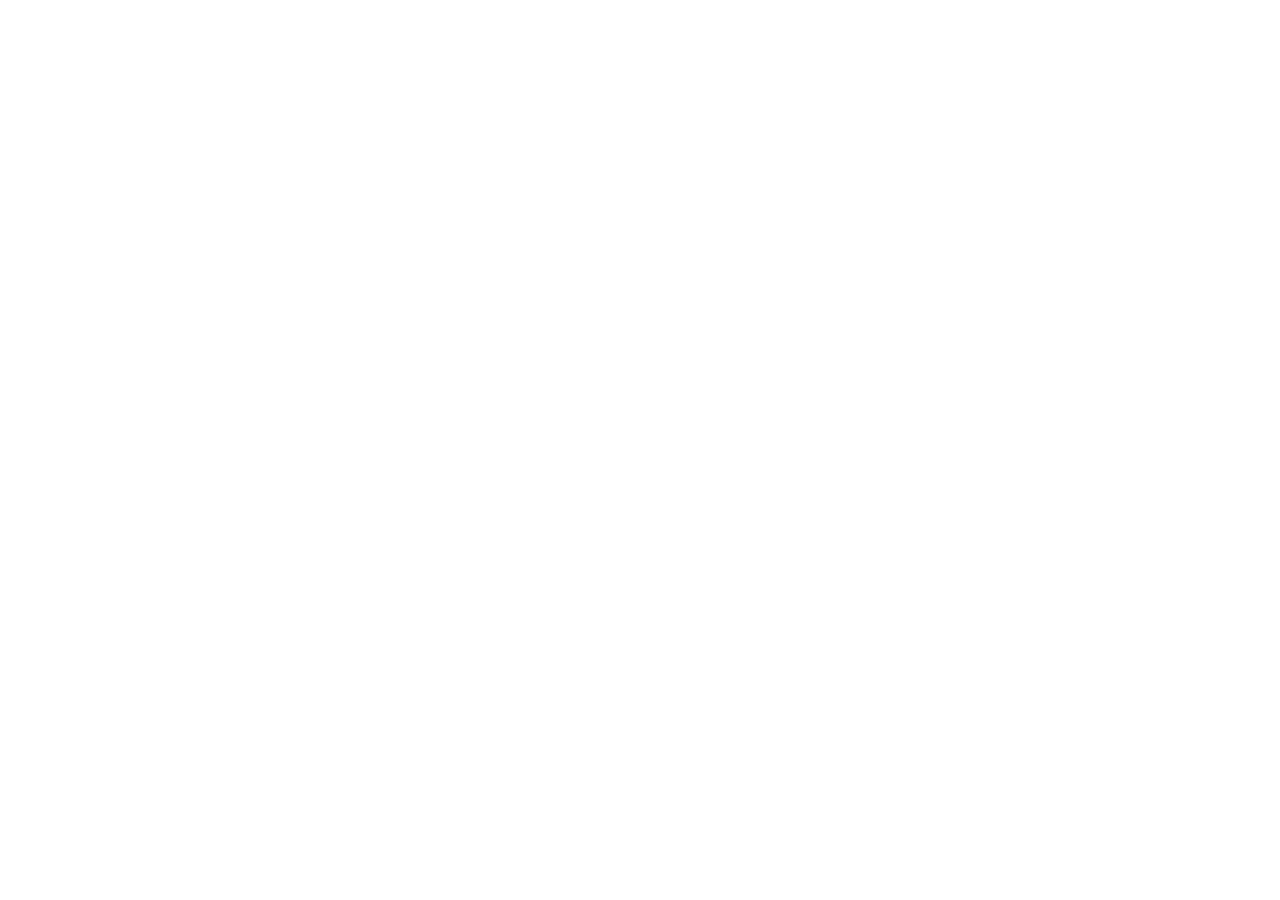
==== index.html @ a41d3dae "Criei a pagina principal" ====
<!DOCTYPE html>
<html lang="pt-bt">
<head>
    <meta charset="UTF-8">
    <meta name="viewport" content="width=device-width, initial-scale=1.0">
    <link rel="shortcut icon" href="favicon.ico" type="image/x-icon">
    <title>Projeto Redes Sociais</title>
</head>
<body>
    <h1></h1>
</body>
</html>
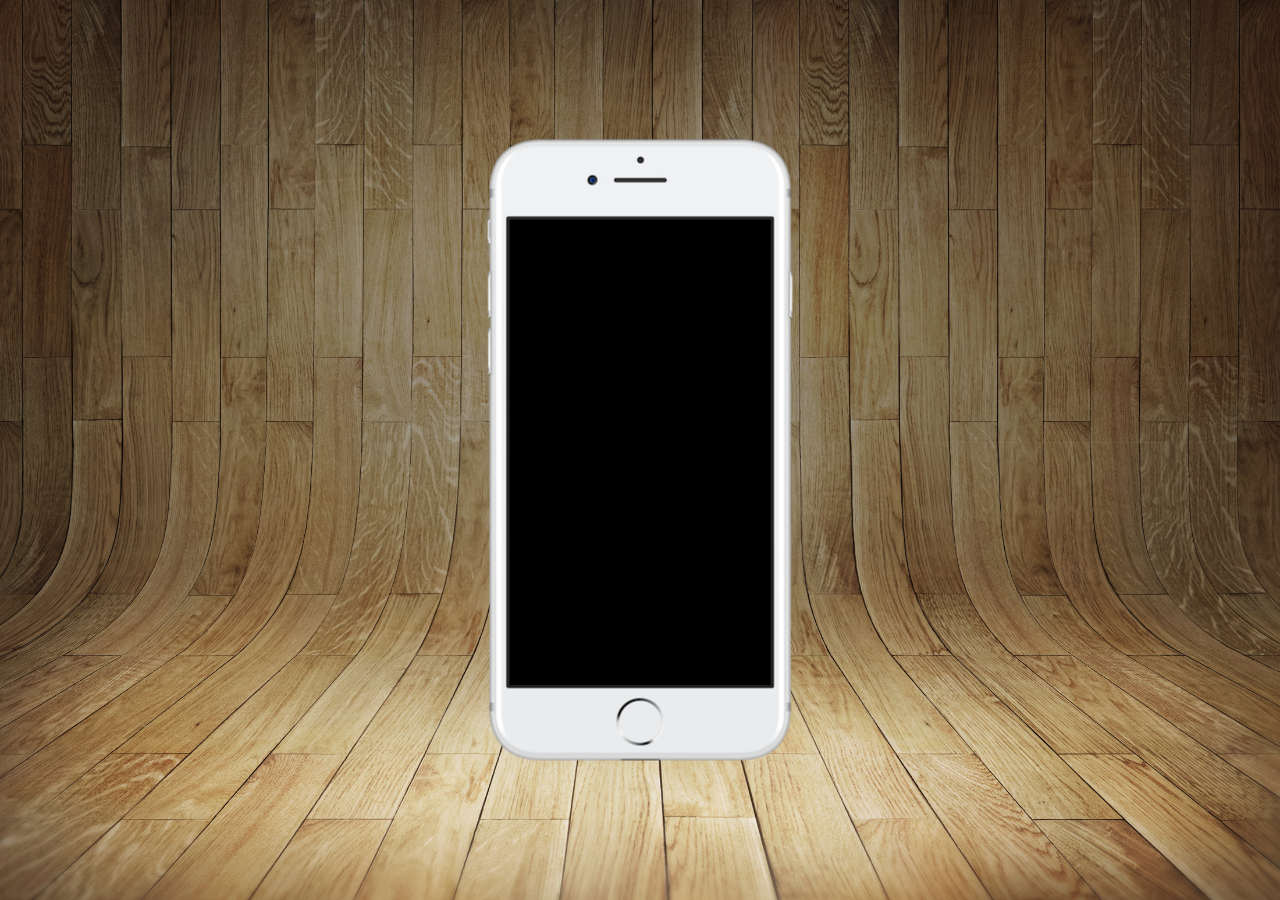
==== commit b26457d8: "atualização" ====
--- a/index.html
+++ b/index.html
@@ -4,9 +4,17 @@
     <meta charset="UTF-8">
     <meta name="viewport" content="width=device-width, initial-scale=1.0">
     <link rel="shortcut icon" href="favicon.ico" type="image/x-icon">
+    <link rel="stylesheet" href="estilos/style.css">
     <title>Projeto Redes Sociais</title>
 </head>
 <body>
-    <h1></h1>
+    <main>
+        <section id="telefone">
+
+        </section>
+        <section id="redes-sociais">
+
+        </section>
+    </main>
 </body>
 </html>
--- a/estilos/style.css
+++ b/estilos/style.css
@@ -0,0 +1,35 @@
+@charset "UTF-8";
+
+* {
+    margin: 0px;
+    padding: 0px;
+    font-family: Arial, Helvetica, sans-serif;
+}
+
+html, body {
+    height: 100vh;
+    width: 100vw;
+}
+
+body {
+    background: url('../imagens/fundo-madeira.jpg')no-repeat top center;
+    background-size: cover;
+    background-attachment: fixed
+}
+
+main {
+    height: 100vh;
+    position: relative;
+
+}
+
+section#telefone {
+    position: absolute;
+    top: 50%;
+    left: 50%;
+    transform: translate(-50%, -50%);
+
+    height: 627px;
+    width: 311px;
+    background: url('../imagens/frame-iphone.png')no-repeat;
+}
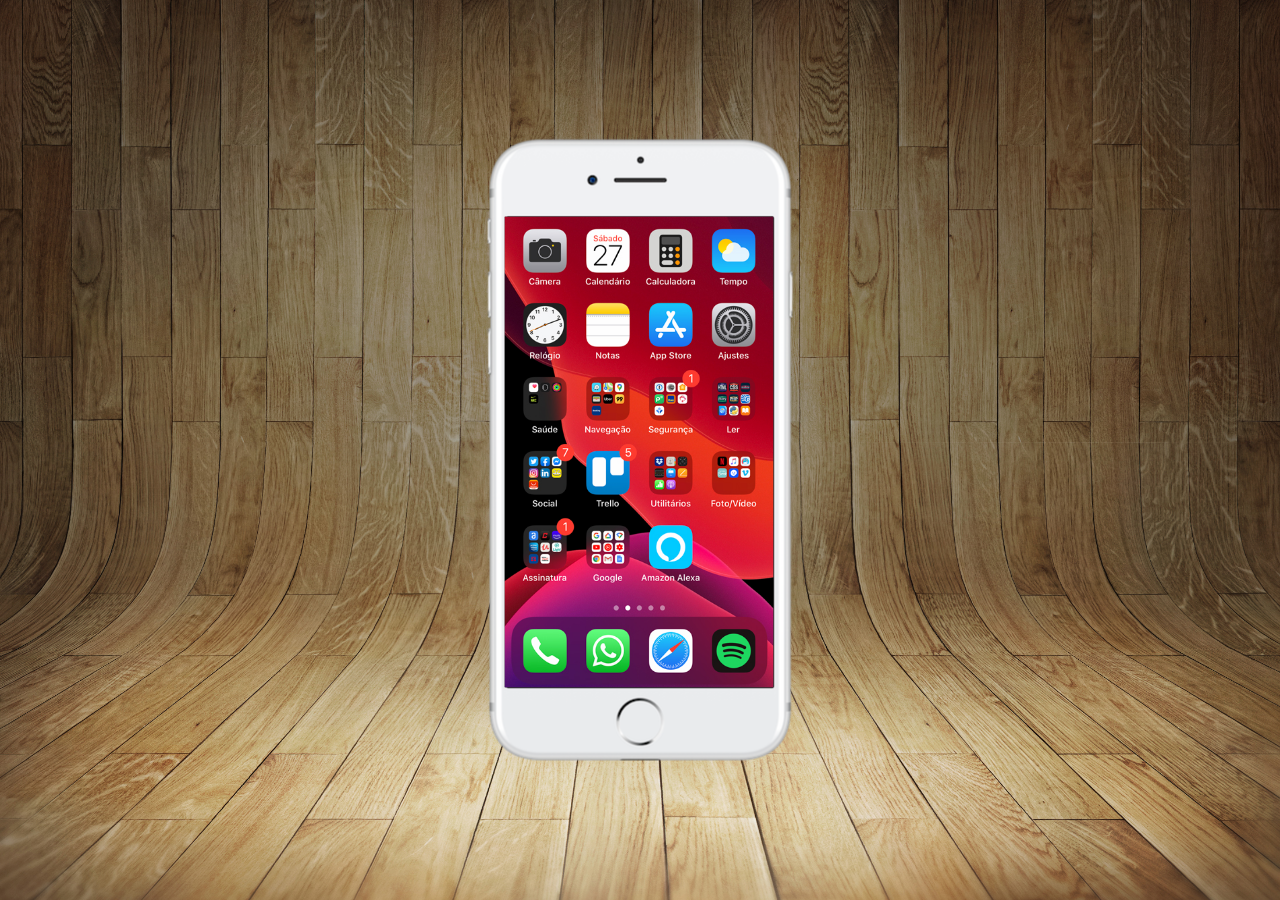
==== commit e94bdd4d: "criei a tela home" ====
--- a/index.html
+++ b/index.html
@@ -10,7 +10,7 @@
 <body>
     <main>
         <section id="telefone">
-
+            <iframe src="home.html" name="tela" id="tela" frameborder="0"></iframe>
         </section>
         <section id="redes-sociais">
 
--- a/estilos/style.css
+++ b/estilos/style.css
@@ -32,4 +32,12 @@
     height: 627px;
     width: 311px;
     background: url('../imagens/frame-iphone.png')no-repeat;
+}
+
+iframe#tela {
+    position: relative;
+    top: 80px;
+    left: 20px;
+    width: 269px;
+    height: 471px;
 }
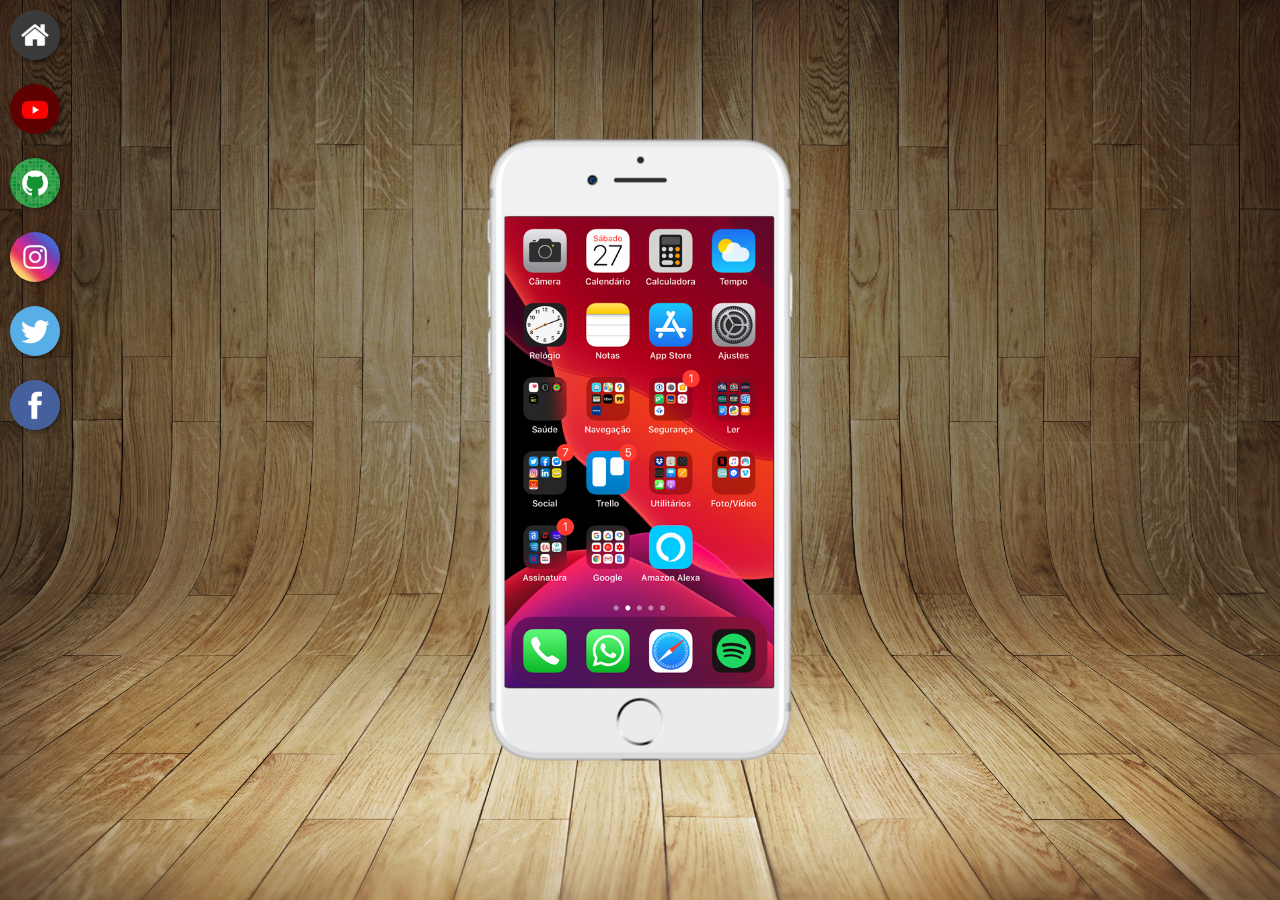
==== commit 76f5d4d2: "criei botões na lateral" ====
--- a/index.html
+++ b/index.html
@@ -10,10 +10,17 @@
 <body>
     <main>
         <section id="telefone">
-            <iframe src="home.html" name="tela" id="tela" frameborder="0"></iframe>
+            <iframe src="home.html" name="tela" id="tela" frameborder="0">
+                Seu navegador não é compatível com isso
+            </iframe>
         </section>
         <section id="redes-sociais">
-
+            <a href="#" target="tela"><img src="imagens/logo-home.jpg" alt="home"></a><br>
+            <a href="#" target="tela"><img src="imagens/logo-youtube.jpg" alt="Youtube"></a><br>
+            <a href="#" target="tela"><img src="imagens/logo-github.jpg" alt="Github"></a><br>
+            <a href="#" target="tela"><img src="imagens/logo-instagram.jpg" alt="Instagram"></a><br>
+            <a href="#" target="tela"><img src="imagens/logo-twitter.jpg" alt="Twitter"></a><br>
+            <a href="#" target="tela"><img src="imagens/logo-facebook.jpg" alt="Facebook"></a>
         </section>
     </main>
 </body>
--- a/estilos/style.css
+++ b/estilos/style.css
@@ -40,4 +40,19 @@
     left: 20px;
     width: 269px;
     height: 471px;
+}
+
+section#redes-sociais img {
+    width: 50px;
+    margin: 10px;
+    border-radius: 50%;
+    box-shadow: 2px 2px 5px rgba(0, 0, 0, 0.397);
+    box-sizing: border-box;
+}
+
+section#redes-sociais img:hover {
+    border: 2px solid rgba(255, 255, 255, 0.603);
+    transform: translate(-3px, -3px);
+    box-shadow: 5px 5px 10px rgba(0, 0, 0, 0.603); 
+    transition: transform 0.3s, border 0.3s;   
 }
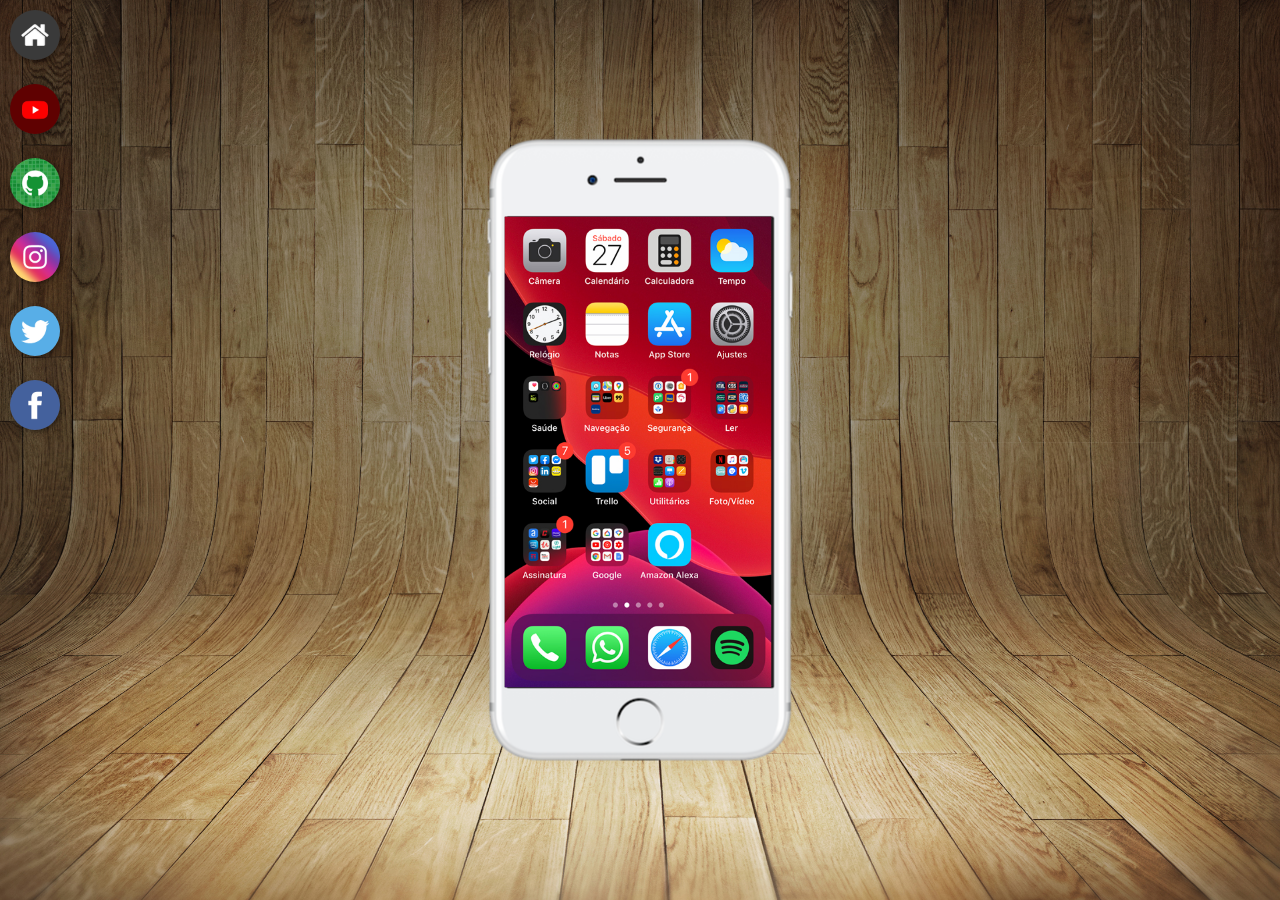
==== commit fa8757cc: "atualização" ====
--- a/index.html
+++ b/index.html
@@ -15,10 +15,10 @@
             </iframe>
         </section>
         <section id="redes-sociais">
-            <a href="#" target="tela"><img src="imagens/logo-home.jpg" alt="home"></a><br>
-            <a href="#" target="tela"><img src="imagens/logo-youtube.jpg" alt="Youtube"></a><br>
-            <a href="#" target="tela"><img src="imagens/logo-github.jpg" alt="Github"></a><br>
-            <a href="#" target="tela"><img src="imagens/logo-instagram.jpg" alt="Instagram"></a><br>
+            <a href="home.html" target="tela"><img src="imagens/logo-home.jpg" alt="home"></a><br>
+            <a href="youtube.html" target="tela"><img src="imagens/logo-youtube.jpg" alt="Youtube"></a><br>
+            <a href="github.html" target="tela"><img src="imagens/logo-github.jpg" alt="Github"></a><br>
+            <a href="instagram.html" target="tela"><img src="imagens/logo-instagram.jpg" alt="Instagram"></a><br>
             <a href="#" target="tela"><img src="imagens/logo-twitter.jpg" alt="Twitter"></a><br>
             <a href="#" target="tela"><img src="imagens/logo-facebook.jpg" alt="Facebook"></a>
         </section>
--- a/estilos/style.css
+++ b/estilos/style.css
@@ -38,7 +38,7 @@
     position: relative;
     top: 80px;
     left: 20px;
-    width: 269px;
+    width: 267px;
     height: 471px;
 }
 
